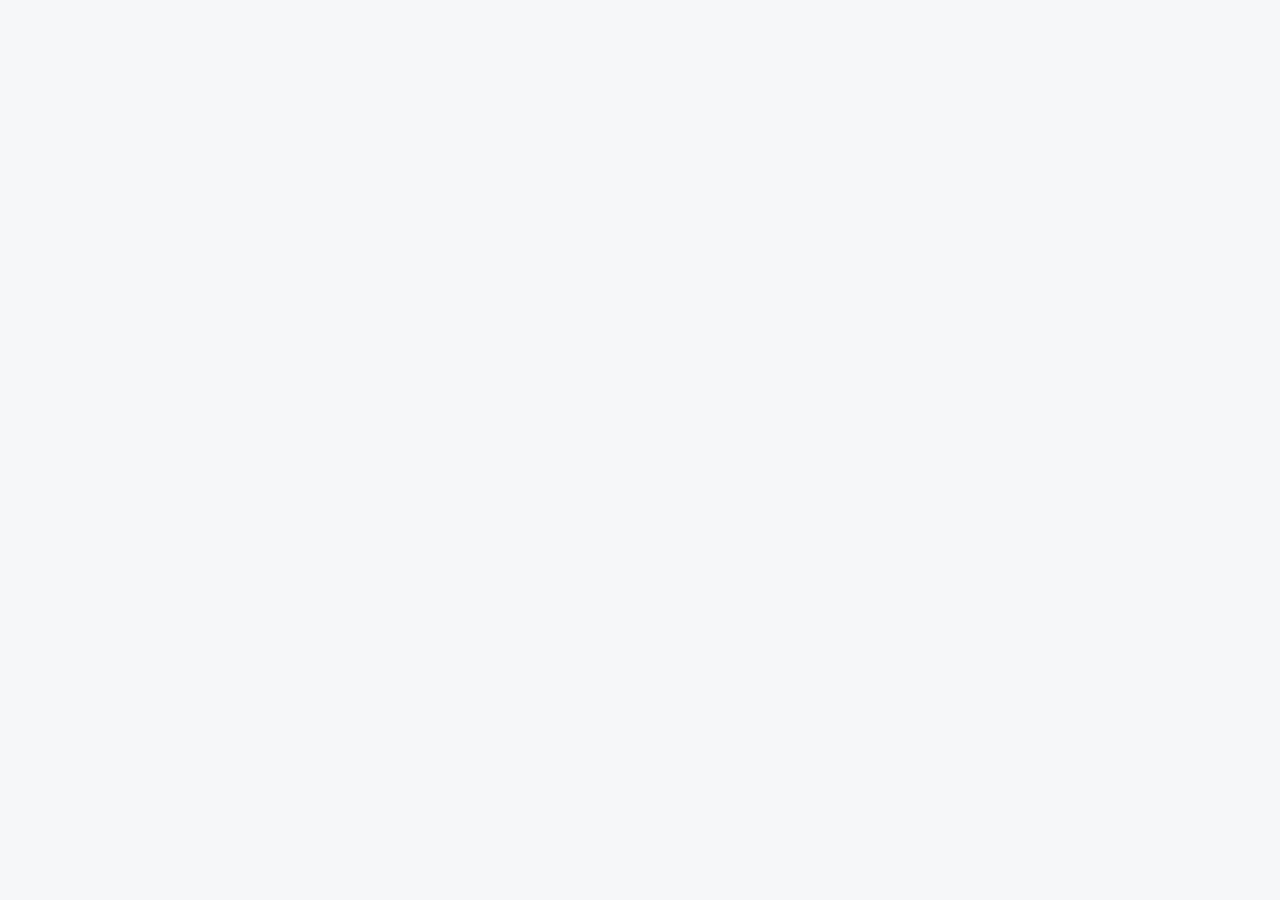
==== my-links.html @ 505e5f7a "Foundation: design system, data layer, roles, share-with-students engine, list pages, lab detail vie" ====
<!doctype html>
<html lang="en">
<head>
<meta charset="utf-8">
<meta name="viewport" content="width=device-width, initial-scale=1">
<title>My student links · USE Network</title>
<meta name="description" content="USE Network Digital Repository – open teaching resources for undergraduate science and mathematics.">
<link rel="preconnect" href="https://fonts.googleapis.com">
<link rel="preconnect" href="https://fonts.gstatic.com" crossorigin>
<link href="https://fonts.googleapis.com/css2?family=Inter:wght@400;500;600;700&family=Poppins:wght@500;600;700&display=swap" rel="stylesheet">
<link rel="stylesheet" href="css/styles.css">
<link rel="icon" href="data:image/svg+xml,%3Csvg xmlns='http://www.w3.org/2000/svg' viewBox='0 0 32 32'%3E%3Crect width='32' height='32' rx='7' fill='%230E2A47'/%3E%3Ctext x='16' y='22' font-size='15' font-family='Arial' font-weight='700' text-anchor='middle' fill='%23E8601C'%3EU%3C/text%3E%3C/svg%3E">
</head>
<body>
<main id="app"></main>
<script src="data/seed-core.js"></script>
<script src="data/seed-labs.js"></script>
<script src="data/seed-activities.js"></script>
<script src="data/seed-worksheets.js"></script>
<script src="data/seed-courses.js"></script>
<script src="js/core.js"></script>
<script src="js/profile.js"></script>
<script>USE.myLinksPage();</script>
</body>
</html>
---- css/styles.css ----
/* USE Network – Digital Repository
   Shared design system: tokens, layout, components. */

:root {
  --navy: #0E2A47;
  --navy-2: #16395F;
  --orange: #E8601C;
  --orange-2: #C94E12;
  --orange-soft: #FDF0E6;
  --blue: #1F5FAF;
  --cream: #FDF5EC;
  --bg: #F6F7F9;
  --surface: #FFFFFF;
  --border: #E2E6EC;
  --border-strong: #C9D0DA;
  --text: #1B2533;
  --muted: #5B6676;
  --faint: #8A94A3;
  --success: #1E8E5A;
  --success-soft: #E7F5EE;
  --danger: #C8372D;
  --danger-soft: #FDECEA;
  --warn-soft: #FFF6E5;
  --radius: 12px;
  --radius-sm: 8px;
  --shadow: 0 1px 2px rgba(14, 42, 71, .06), 0 4px 16px rgba(14, 42, 71, .06);
  --shadow-lg: 0 8px 32px rgba(14, 42, 71, .14);
  --font-head: 'Poppins', system-ui, sans-serif;
  --font-body: 'Inter', system-ui, sans-serif;
  --max: 1180px;
}

* { box-sizing: border-box; }
html { scroll-behavior: smooth; }
body {
  margin: 0; background: var(--bg); color: var(--text);
  font-family: var(--font-body); font-size: 15px; line-height: 1.6;
  -webkit-font-smoothing: antialiased;
}
h1, h2, h3, h4 { font-family: var(--font-head); color: var(--navy); line-height: 1.25; margin: 0 0 .5em; }
h1 { font-size: clamp(1.7rem, 3.2vw, 2.4rem); font-weight: 700; }
h2 { font-size: 1.35rem; font-weight: 600; }
h3 { font-size: 1.05rem; font-weight: 600; }
p { margin: 0 0 .8em; }
a { color: var(--blue); text-decoration: none; }
a:hover { text-decoration: underline; }
img { max-width: 100%; display: block; }
button, input, select, textarea { font: inherit; color: inherit; }
.container { max-width: var(--max); margin: 0 auto; padding: 0 16px; }
.muted { color: var(--muted); }
.small { font-size: .85rem; }
.hidden { display: none !important; }
.sr-only { position: absolute; width: 1px; height: 1px; overflow: hidden; clip: rect(0 0 0 0); }

/* ---------- Header ---------- */
.site-header { background: var(--surface); border-bottom: 1px solid var(--border); position: sticky; top: 0; z-index: 50; }
.site-header .bar { display: flex; align-items: center; gap: 20px; height: 66px; }
.brand { display: flex; flex-direction: column; line-height: 1.1; text-decoration: none !important; }
.brand .w1 { font-family: var(--font-head); font-weight: 700; font-size: 1.15rem; color: var(--navy); }
.brand .w1 b { color: var(--orange); font-weight: 700; }
.brand .w2 { font-size: .72rem; color: var(--muted); letter-spacing: .04em; text-transform: uppercase; }
.main-nav { display: flex; gap: 2px; margin-left: auto; }
.main-nav a { padding: 8px 12px; border-radius: 8px; color: var(--text); font-weight: 500; font-size: .92rem; white-space: nowrap; }
.main-nav a:hover { background: var(--bg); text-decoration: none; }
.main-nav a.active { color: var(--orange); background: var(--orange-soft); }
.header-tools { display: flex; align-items: center; gap: 10px; }
.nav-toggle { display: none; background: none; border: 1px solid var(--border); border-radius: 8px; padding: 6px 10px; cursor: pointer; }

.role-toggle { display: inline-flex; background: var(--bg); border: 1px solid var(--border); border-radius: 999px; padding: 3px; }
.role-toggle button { border: 0; background: none; padding: 5px 12px; border-radius: 999px; font-size: .82rem; font-weight: 600; color: var(--muted); cursor: pointer; }
.role-toggle button[aria-pressed="true"] { background: var(--navy); color: #fff; }

.profile-menu { position: relative; }
.avatar { width: 34px; height: 34px; border-radius: 50%; background: var(--orange-soft); color: var(--orange-2); display: inline-flex; align-items: center; justify-content: center; font-weight: 700; font-size: .85rem; overflow: hidden; flex: none; border: 0; cursor: pointer; }
.avatar img { width: 100%; height: 100%; object-fit: cover; }
.avatar.lg { width: 96px; height: 96px; font-size: 2rem; }
.avatar.md { width: 48px; height: 48px; font-size: 1.05rem; }
.dropdown { position: absolute; right: 0; top: calc(100% + 8px); background: var(--surface); border: 1px solid var(--border); border-radius: var(--radius); box-shadow: var(--shadow-lg); min-width: 220px; padding: 6px; display: none; }
.dropdown.open { display: block; }
.dropdown a, .dropdown button { display: block; width: 100%; text-align: left; padding: 8px 12px; border-radius: 6px; color: var(--text); background: none; border: 0; cursor: pointer; font-size: .9rem; }
.dropdown a:hover, .dropdown button:hover { background: var(--bg); text-decoration: none; }
.dropdown .who { padding: 8px 12px 10px; border-bottom: 1px solid var(--border); margin-bottom: 4px; font-size: .85rem; }

@media (max-width: 1020px) {
  .main-nav { display: none; position: absolute; top: 66px; left: 0; right: 0; background: var(--surface); flex-direction: column; padding: 8px 16px 16px; border-bottom: 1px solid var(--border); box-shadow: var(--shadow); }
  .main-nav.open { display: flex; }
  .nav-toggle { display: inline-block; margin-left: auto; }
}
@media (max-width: 520px) {
  .brand .w2 { display: none; }
  .role-toggle button { padding: 5px 9px; }
}

/* ---------- Buttons & form controls ---------- */
.btn { display: inline-flex; align-items: center; justify-content: center; gap: 8px; padding: 9px 16px; border-radius: var(--radius-sm); border: 1px solid transparent; font-weight: 600; font-size: .9rem; cursor: pointer; text-decoration: none !important; white-space: nowrap; transition: background .15s, border-color .15s; }
.btn-primary { background: var(--orange); color: #fff; }
.btn-primary:hover { background: var(--orange-2); }
.btn-navy { background: var(--navy); color: #fff; }
.btn-navy:hover { background: var(--navy-2); }
.btn-ghost { background: var(--surface); border-color: var(--border-strong); color: var(--navy); }
.btn-ghost:hover { border-color: var(--navy); }
.btn-link { background: none; border: 0; color: var(--blue); padding: 4px 6px; font-weight: 600; }
.btn-danger { background: none; border: 0; color: var(--danger); padding: 4px 6px; font-weight: 600; }
.btn-sm { padding: 6px 11px; font-size: .82rem; }
.btn:disabled { opacity: .5; cursor: not-allowed; }

.input, select.input, textarea.input {
  width: 100%; padding: 9px 12px; border: 1px solid var(--border-strong); border-radius: var(--radius-sm); background: var(--surface);
}
.input:focus, .chip-input:focus-within { outline: 2px solid rgba(232, 96, 28, .25); border-color: var(--orange); }
textarea.input { min-height: 96px; resize: vertical; }
:focus-visible { outline: 2px solid var(--orange); outline-offset: 2px; }

.field { margin-bottom: 18px; }
.field > label, .field .label { display: block; font-weight: 600; font-size: .9rem; margin-bottom: 6px; color: var(--navy); }
.field .req { color: var(--orange); }
.field .hint { font-size: .8rem; color: var(--muted); margin-top: 4px; }
.field .count { float: right; font-size: .75rem; color: var(--faint); font-weight: 400; }
.field.error .input, .field.error .chip-input { border-color: var(--danger); }
.field .err { color: var(--danger); font-size: .8rem; margin-top: 4px; }
.grid-2 { display: grid; grid-template-columns: 1fr 1fr; gap: 0 18px; }
.grid-3 { display: grid; grid-template-columns: repeat(3, 1fr); gap: 0 18px; }
@media (max-width: 720px) { .grid-2, .grid-3 { grid-template-columns: 1fr; } }

.chip-select { display: flex; flex-wrap: wrap; gap: 8px; }
.chip-select button { border: 1px solid var(--border-strong); background: var(--surface); padding: 6px 12px; border-radius: 999px; font-size: .85rem; cursor: pointer; }
.chip-select button[aria-pressed="true"] { background: var(--navy); border-color: var(--navy); color: #fff; }
.chip-input { display: flex; flex-wrap: wrap; gap: 6px; padding: 6px 8px; border: 1px solid var(--border-strong); border-radius: var(--radius-sm); background: var(--surface); }
.chip-input input { border: 0; outline: 0; flex: 1; min-width: 140px; padding: 4px; }
.chip { display: inline-flex; align-items: center; gap: 4px; background: var(--orange-soft); color: var(--orange-2); border-radius: 999px; padding: 3px 10px; font-size: .82rem; font-weight: 500; }
.chip button { border: 0; background: none; color: inherit; cursor: pointer; padding: 0 0 0 2px; font-size: 1rem; line-height: 1; }

.switch { display: inline-flex; align-items: center; gap: 10px; cursor: pointer; user-select: none; font-weight: 500; }
.switch input { position: absolute; opacity: 0; }
.switch .track { width: 38px; height: 22px; border-radius: 999px; background: var(--border-strong); position: relative; transition: background .15s; flex: none; }
.switch .track::after { content: ''; position: absolute; width: 16px; height: 16px; border-radius: 50%; background: #fff; top: 3px; left: 3px; transition: left .15s; box-shadow: 0 1px 2px rgba(0,0,0,.2); }
.switch input:checked + .track { background: var(--success); }
.switch input:checked + .track::after { left: 19px; }
.switch input:focus-visible + .track { outline: 2px solid var(--orange); outline-offset: 2px; }

/* ---------- Cards & surfaces ---------- */
.card { background: var(--surface); border: 1px solid var(--border); border-radius: var(--radius); box-shadow: var(--shadow); }
.card-pad { padding: 24px; }
.section { margin: 28px 0; }
.section-title { display: flex; align-items: center; gap: 10px; margin-bottom: 14px; }
.section-title .ico { width: 30px; height: 30px; border-radius: 8px; background: var(--orange-soft); color: var(--orange-2); display: inline-flex; align-items: center; justify-content: center; font-size: 1rem; flex: none; }
.section-title h2 { margin: 0; }
.eyebrow { font-size: .74rem; font-weight: 700; letter-spacing: .08em; text-transform: uppercase; color: var(--orange); }
.callout { border-radius: var(--radius-sm); padding: 14px 16px; border: 1px solid; }
.callout.warn { background: var(--danger-soft); border-color: #F3C3BE; color: #7D241D; }
.callout.info { background: var(--cream); border-color: #F2DCC4; color: #6B4320; }
.callout.note { background: #EEF4FB; border-color: #CFE0F4; color: #183F6E; }
.callout h4 { margin: 0 0 4px; font-size: .78rem; letter-spacing: .07em; text-transform: uppercase; color: inherit; }
.callout p:last-child { margin: 0; }
.prose p { color: #2C3746; }
.prose ul, .prose ol { padding-left: 20px; margin: 0 0 .8em; }

/* ---------- Page hero ---------- */
.page-hero { background: var(--navy); color: #fff; position: relative; overflow: hidden; }
.page-hero::after { content: ''; position: absolute; right: -80px; top: -80px; width: 320px; height: 320px; border-radius: 50%; background: radial-gradient(circle, rgba(232,96,28,.35), transparent 70%); pointer-events: none; }
.page-hero .container { padding-top: 40px; padding-bottom: 36px; position: relative; z-index: 1; }
.page-hero h1 { color: #fff; margin-bottom: 10px; max-width: 860px; }
.page-hero .lede { color: #C9D6E5; font-size: 1.05rem; max-width: 760px; margin: 0; }
.type-label { display: inline-block; font-size: .74rem; font-weight: 700; letter-spacing: .1em; text-transform: uppercase; color: #FFB48C; margin-bottom: 10px; }
.meta-line { display: flex; flex-wrap: wrap; gap: 6px 26px; margin-top: 20px; font-size: .9rem; color: #E7EEF6; }
.meta-line span b { color: #FFB48C; font-weight: 600; margin-right: 6px; }
.crumbs { font-size: .82rem; color: #9FB3CA; margin-bottom: 14px; }
.crumbs a { color: #C9D6E5; }

/* ---------- List pages ---------- */
.list-head { display: flex; align-items: flex-end; justify-content: space-between; gap: 16px; flex-wrap: wrap; }
.toolbar { background: var(--surface); border: 1px solid var(--border); border-radius: var(--radius); padding: 14px; display: grid; grid-template-columns: 2fr repeat(4, 1fr) auto; gap: 10px; margin: -28px 0 22px; position: relative; z-index: 2; box-shadow: var(--shadow); }
.toolbar .search { position: relative; }
.toolbar .search input { padding-left: 34px; }
.toolbar .search input { background: var(--surface) url("data:image/svg+xml,%3Csvg xmlns='http://www.w3.org/2000/svg' width='16' height='16' fill='none' stroke='%238A94A3' stroke-width='2' viewBox='0 0 24 24'%3E%3Ccircle cx='11' cy='11' r='7'/%3E%3Cpath d='m20 20-3.5-3.5'/%3E%3C/svg%3E") no-repeat 11px center; }
.toolbar label { font-size: .72rem; color: var(--muted); font-weight: 600; display: block; margin-bottom: 2px; }
.filter-toggle { display: none; }
@media (max-width: 900px) {
  .toolbar { grid-template-columns: 1fr 1fr; }
  .toolbar .search { grid-column: 1 / -1; }
}
.result-meta { display: flex; justify-content: space-between; align-items: center; margin-bottom: 14px; font-size: .88rem; color: var(--muted); }

.cards { display: grid; grid-template-columns: repeat(auto-fill, minmax(260px, 1fr)); gap: 20px; }
.r-card { display: flex; flex-direction: column; background: var(--surface); border: 1px solid var(--border); border-radius: var(--radius); overflow: hidden; box-shadow: var(--shadow); transition: transform .15s, box-shadow .15s; color: inherit; text-decoration: none !important; }
.r-card:hover { transform: translateY(-2px); box-shadow: var(--shadow-lg); }
.r-card .thumb { aspect-ratio: 16 / 10; background: var(--cream); position: relative; overflow: hidden; }
.r-card .thumb img { width: 100%; height: 100%; object-fit: cover; }
.r-card .badge { position: absolute; top: 10px; left: 10px; }
.r-card .body { padding: 14px 16px 16px; display: flex; flex-direction: column; flex: 1; }
.r-card h3 { margin: 6px 0 6px; font-size: 1rem; }
.r-card .ov { color: var(--muted); font-size: .88rem; display: -webkit-box; -webkit-line-clamp: 2; -webkit-box-orient: vertical; overflow: hidden; margin: 0 0 12px; }
.r-card .by { margin-top: auto; font-size: .8rem; color: var(--faint); display: flex; justify-content: space-between; gap: 8px; }
.tags { display: flex; flex-wrap: wrap; gap: 6px; }
.tag { font-size: .72rem; font-weight: 600; padding: 2px 8px; border-radius: 4px; background: #EEF2F7; color: var(--navy-2); }
.tag.orange { background: var(--orange-soft); color: var(--orange-2); }
.badge { font-size: .68rem; font-weight: 700; letter-spacing: .06em; text-transform: uppercase; padding: 3px 8px; border-radius: 4px; background: var(--navy); color: #fff; }
.badge.new { background: var(--success); }
.badge.sample { background: rgba(255,255,255,.9); color: var(--muted); }
.empty { text-align: center; padding: 48px 16px; color: var(--muted); }

/* ---------- Detail page layout ---------- */
.detail { padding: 28px 0 60px; }
.cols { display: grid; grid-template-columns: minmax(0, 1.55fr) minmax(0, 1fr); gap: 24px; align-items: start; }
.cols.even { grid-template-columns: 1fr 1fr; }
@media (max-width: 900px) { .cols, .cols.even { grid-template-columns: 1fr; } }
.stack > * + * { margin-top: 24px; }
.trio { display: grid; grid-template-columns: repeat(auto-fit, minmax(280px, 1fr)); gap: 20px; }

.contributor { display: flex; gap: 14px; align-items: center; padding: 16px 18px; color: inherit; text-decoration: none !important; }
.contributor:hover .name { color: var(--orange); }
.contributor .name { font-weight: 600; color: var(--navy); }
.contributor .sub { font-size: .82rem; color: var(--muted); }
.licence { font-size: .8rem; color: var(--muted); }

/* Protocol / tabs */
.tabs { display: inline-flex; background: var(--bg); border: 1px solid var(--border); border-radius: 10px; padding: 3px; flex-wrap: wrap; }
.tabs button { border: 0; background: none; padding: 7px 14px; border-radius: 8px; font-size: .85rem; font-weight: 600; color: var(--muted); cursor: pointer; }
.tabs button[aria-selected="true"] { background: var(--surface); color: var(--navy); box-shadow: 0 1px 3px rgba(0,0,0,.1); }
.panel-head { display: flex; justify-content: space-between; align-items: center; gap: 12px; flex-wrap: wrap; padding: 18px 22px; border-bottom: 1px solid var(--border); }
.panel-head .eyebrow { color: var(--navy); }
.panel-body { padding: 20px 22px; }
.style-note { border-left: 3px solid var(--orange); background: var(--cream); padding: 10px 14px; border-radius: 0 8px 8px 0; font-size: .88rem; margin-bottom: 18px; }
.steps { list-style: none; padding: 0; margin: 0; }
.step { display: grid; grid-template-columns: 24px 1fr; gap: 12px; padding: 14px 12px; border-radius: 10px; cursor: pointer; border: 1px solid transparent; }
.step:hover { background: var(--bg); }
.step.active { background: var(--orange-soft); border-color: #F6CDB4; }
.step input[type=checkbox] { width: 18px; height: 18px; margin-top: 3px; accent-color: var(--success); }
.step h4 { margin: 0 0 4px; font-size: .95rem; display: flex; justify-content: space-between; gap: 10px; }
.step h4 .media-flag { font-size: .72rem; font-weight: 600; color: var(--success); white-space: nowrap; }
.step p { margin: 0; font-size: .88rem; color: var(--muted); }
.step.done h4 > span:first-child { text-decoration: line-through; color: var(--faint); }

.video-panel { background: #0B1726; color: #fff; border-radius: var(--radius); overflow: hidden; }
.video-panel .head { display: flex; justify-content: space-between; align-items: center; padding: 12px 16px; font-size: .8rem; font-weight: 700; letter-spacing: .06em; text-transform: uppercase; }
.video-panel .head .pill { background: rgba(255,255,255,.12); padding: 2px 8px; border-radius: 4px; font-size: .7rem; letter-spacing: 0; text-transform: none; }
.video-panel .screen { aspect-ratio: 16 / 9; background: #050B14; display: flex; align-items: center; justify-content: center; text-align: center; color: #7F92AA; font-size: .88rem; padding: 0; }
.video-panel .screen iframe, .video-panel .screen video, .video-panel .screen img { width: 100%; height: 100%; border: 0; object-fit: contain; background: #000; }
.video-panel .cap { padding: 10px 16px 14px; font-size: .85rem; color: #C9D6E5; }

.calc .row { display: flex; align-items: center; gap: 12px; margin-bottom: 14px; flex-wrap: wrap; }
.calc .row input[type=number] { width: 96px; }
.calc table, .mat-table { width: 100%; border-collapse: collapse; font-size: .9rem; }
.calc th, .calc td, .mat-table th, .mat-table td { text-align: left; padding: 8px 6px; border-bottom: 1px solid var(--border); }
.calc th, .mat-table th { font-size: .75rem; text-transform: uppercase; letter-spacing: .05em; color: var(--muted); font-weight: 600; }
.calc td.total { font-weight: 700; color: var(--navy); }

.res-list { list-style: none; padding: 0; margin: 0; }
.res-list li { display: flex; align-items: center; gap: 12px; padding: 10px 0; border-bottom: 1px solid var(--border); }
.res-list li:last-child { border-bottom: 0; }
.res-ico { width: 36px; height: 36px; border-radius: 8px; display: inline-flex; align-items: center; justify-content: center; font-size: .66rem; font-weight: 800; letter-spacing: .03em; flex: none; background: #EEF2F7; color: var(--navy-2); }
.res-ico.pdf { background: #FDECEA; color: #B4271C; }
.res-ico.link { background: #EAF1FB; color: var(--blue); }
.res-ico.video { background: #EEE9FB; color: #5B3DB5; }
.res-ico.image { background: var(--success-soft); color: var(--success); }
.res-list .t { flex: 1; min-width: 0; }
.res-list .t a, .res-list .t span.title { font-weight: 600; color: var(--navy); display: block; overflow: hidden; text-overflow: ellipsis; }
.aud { font-size: .7rem; font-weight: 600; color: var(--muted); }
.aud.faculty { color: var(--orange-2); }

.qa { border: 1px solid var(--border); border-radius: 10px; padding: 14px 16px; margin-bottom: 10px; }
.qa .q { font-weight: 600; color: var(--navy); }
.qa .guide { margin-top: 10px; padding: 12px 14px; background: var(--success-soft); border-radius: 8px; font-size: .88rem; color: #1B4D36; }
.qa .guide h5 { margin: 0 0 4px; font-size: .72rem; letter-spacing: .07em; text-transform: uppercase; }

/* Accordion */
.acc { border: 1px solid var(--border); border-radius: var(--radius); background: var(--surface); margin-bottom: 12px; overflow: hidden; }
.acc > button { width: 100%; display: flex; align-items: center; gap: 14px; padding: 16px 20px; background: none; border: 0; cursor: pointer; text-align: left; }
.acc > button .num { font-family: var(--font-head); font-size: .78rem; font-weight: 700; color: var(--orange); letter-spacing: .06em; text-transform: uppercase; white-space: nowrap; }
.acc > button .ttl { font-family: var(--font-head); font-weight: 600; color: var(--navy); flex: 1; }
.acc > button .chev { transition: transform .2s; color: var(--muted); }
.acc.open > button .chev { transform: rotate(180deg); }
.acc .acc-body { display: none; padding: 0 20px 20px; border-top: 1px solid var(--border); }
.acc.open .acc-body { display: block; padding-top: 18px; }
.kv { display: flex; flex-wrap: wrap; gap: 6px 24px; font-size: .88rem; margin-bottom: 14px; }
.kv b { color: var(--navy); font-weight: 600; margin-right: 4px; }

/* Slideshow */
.slideshow { position: relative; background: #0B1726; border-radius: var(--radius); overflow: hidden; }
.slideshow .stage { aspect-ratio: 16 / 10; display: flex; align-items: center; justify-content: center; }
.slideshow .stage img, .slideshow .stage iframe, .slideshow .stage video { width: 100%; height: 100%; object-fit: contain; border: 0; background: #000; }
.slideshow .nav { position: absolute; top: 50%; transform: translateY(-50%); width: 40px; height: 40px; border-radius: 50%; border: 0; background: rgba(255,255,255,.9); color: var(--navy); font-size: 1.2rem; cursor: pointer; box-shadow: var(--shadow); }
.slideshow .prev { left: 12px; }
.slideshow .next { right: 12px; }
.slideshow .caption { padding: 10px 16px; color: #C9D6E5; font-size: .85rem; min-height: 42px; }
.thumbs { display: flex; gap: 8px; padding: 0 16px 14px; overflow-x: auto; }
.thumbs button { flex: none; width: 64px; height: 44px; border-radius: 6px; overflow: hidden; border: 2px solid transparent; padding: 0; background: #22324A; color: #fff; cursor: pointer; font-size: .7rem; }
.thumbs button img { width: 100%; height: 100%; object-fit: cover; }
.thumbs button[aria-current="true"] { border-color: var(--orange); }

/* Module cards (worksheets) */
.mod-grid { display: grid; grid-template-columns: repeat(auto-fill, minmax(320px, 1fr)); gap: 20px; }
.mod-card { padding: 20px 22px; display: flex; flex-direction: column; }
.mod-card .eyebrow { margin-bottom: 4px; }
.mod-card h3 { margin-bottom: 4px; }
.mod-card .sub { font-size: .85rem; color: var(--muted); margin-bottom: 12px; }
.mod-card .focus { background: var(--cream); border-radius: 8px; padding: 12px 14px; font-size: .88rem; margin-bottom: 12px; }
.mod-card .foot { margin-top: auto; padding-top: 12px; border-top: 1px solid var(--border); display: flex; flex-wrap: wrap; gap: 8px; }
.quote { background: var(--cream); border-left: 4px solid var(--orange); }
.quote blockquote { margin: 0; font-style: italic; color: #3A3226; }
.idea { padding: 18px 20px; }
.idea h3 { display: flex; gap: 8px; align-items: baseline; }
.idea h3 .k { color: var(--orange); font-size: .8rem; letter-spacing: .06em; text-transform: uppercase; }

/* Guideline blocks */
.blocks > * + * { margin-top: 16px; }
.blocks figure { margin: 0; }
.blocks figure img, .blocks figure iframe, .blocks figure video { border-radius: 10px; width: 100%; }
.blocks figure iframe { aspect-ratio: 16 / 9; border: 0; height: auto; }
.blocks figcaption { font-size: .82rem; color: var(--muted); margin-top: 6px; }
.blocks .gstep { display: grid; grid-template-columns: 32px 1fr; gap: 12px; }
.blocks .gstep .n { width: 28px; height: 28px; border-radius: 50%; background: var(--navy); color: #fff; display: inline-flex; align-items: center; justify-content: center; font-size: .8rem; font-weight: 700; }

/* ---------- Share mode ---------- */
.share-on [data-share] { position: relative; }
.share-on [data-share].share-off { opacity: .38; }
.share-on [data-share].share-off > .share-ctl { opacity: 1; }
.share-ctl { position: absolute; top: 8px; right: 8px; z-index: 5; background: var(--surface); border: 1px solid var(--border-strong); border-radius: 999px; padding: 4px 10px 4px 6px; box-shadow: var(--shadow); font-size: .75rem; }
.share-ctl .switch .track { width: 32px; height: 18px; }
.share-ctl .switch .track::after { width: 12px; height: 12px; }
.share-ctl .switch input:checked + .track::after { left: 17px; }
[data-share].inline-share > .share-ctl { position: static; display: inline-flex; margin-left: 8px; box-shadow: none; }
.share-bar { position: fixed; left: 0; right: 0; bottom: 0; z-index: 60; background: var(--navy); color: #fff; box-shadow: 0 -6px 24px rgba(0,0,0,.18); }
.share-bar .container { display: flex; align-items: center; gap: 14px; flex-wrap: wrap; padding-top: 12px; padding-bottom: 12px; }
.share-bar .t { font-weight: 600; }
.share-bar .input { width: auto; min-width: 220px; padding: 7px 10px; color: var(--text); }
.share-bar .switch { color: #fff; font-size: .88rem; }
.share-bar .spacer { flex: 1; }
.share-bar .btn-ghost { background: transparent; color: #fff; border-color: rgba(255,255,255,.4); }
.student-banner { background: #E8F3EC; border-bottom: 1px solid #C5E3D1; color: #1B4D36; font-size: .88rem; }
.student-banner .container { display: flex; gap: 12px; align-items: center; padding-top: 10px; padding-bottom: 10px; flex-wrap: wrap; }
.student-banner .spacer { flex: 1; }
.teacher-bar { display: flex; gap: 10px; flex-wrap: wrap; margin-top: 22px; }
.teacher-bar .btn-ghost { background: rgba(255,255,255,.08); color: #fff; border-color: rgba(255,255,255,.35); }
.teacher-bar .btn-ghost:hover { border-color: #fff; }
body.role-student .teacher-only { display: none !important; }
body.role-teacher .student-only { display: none !important; }
.share-hidden { display: none !important; }

/* ---------- Modal & toast ---------- */
.modal-back { position: fixed; inset: 0; background: rgba(9, 22, 38, .55); z-index: 90; display: flex; align-items: center; justify-content: center; padding: 16px; }
.modal { background: var(--surface); border-radius: var(--radius); max-width: 560px; width: 100%; padding: 24px; box-shadow: var(--shadow-lg); max-height: 90vh; overflow: auto; }
.modal h3 { margin-bottom: 6px; }
.modal .actions { display: flex; justify-content: flex-end; gap: 10px; margin-top: 18px; flex-wrap: wrap; }
.copy-row { display: flex; gap: 8px; }
.copy-row input { flex: 1; font-size: .82rem; }
.toast { position: fixed; left: 50%; bottom: 24px; transform: translate(-50%, 30px); opacity: 0; background: var(--navy); color: #fff; padding: 11px 18px; border-radius: 10px; font-size: .88rem; z-index: 100; transition: all .25s; pointer-events: none; box-shadow: var(--shadow-lg); }
.toast.show { opacity: 1; transform: translate(-50%, 0); }

/* ---------- Home ---------- */
.home-hero { background: linear-gradient(180deg, #fff 0%, var(--cream) 100%); border-bottom: 1px solid var(--border); }
.home-hero .container { padding-top: 28px; padding-bottom: 40px; text-align: center; }
.home-hero .banner { max-width: 980px; margin: 0 auto 18px; }
.home-hero h1 { font-size: clamp(1.6rem, 3.4vw, 2.6rem); }
.home-hero h1 .o { color: var(--orange); }
.home-hero h1 .b { color: var(--blue); }
.home-hero .lede { color: var(--muted); max-width: 680px; margin: 0 auto 22px; font-size: 1.05rem; }
.big-search { max-width: 640px; margin: 0 auto; display: flex; gap: 8px; background: var(--surface); padding: 6px; border-radius: 12px; border: 1px solid var(--border-strong); box-shadow: var(--shadow); }
.big-search input { flex: 1; border: 0; outline: 0; padding: 8px 12px; font-size: 1rem; min-width: 0; }
.big-search select { border: 0; background: var(--bg); border-radius: 8px; padding: 0 8px; max-width: 160px; }
@media (max-width: 560px) { .big-search select { display: none; } }
.type-cards { display: grid; grid-template-columns: repeat(4, 1fr); gap: 18px; }
@media (max-width: 1000px) { .type-cards { grid-template-columns: repeat(2, 1fr); } }
@media (max-width: 560px) { .type-cards { grid-template-columns: 1fr; } }
.type-card { padding: 22px; color: inherit; text-decoration: none !important; display: flex; flex-direction: column; gap: 8px; transition: transform .15s, box-shadow .15s; }
.type-card:hover { transform: translateY(-2px); box-shadow: var(--shadow-lg); }
.type-card .ico { width: 46px; height: 46px; border-radius: 12px; background: var(--orange-soft); display: flex; align-items: center; justify-content: center; font-size: 1.4rem; }
.type-card h3 { margin: 6px 0 0; }
.type-card p { color: var(--muted); font-size: .9rem; margin: 0; }
.type-card .count { margin-top: auto; padding-top: 8px; font-size: .82rem; font-weight: 600; color: var(--orange-2); }
.disc-row { display: flex; flex-wrap: wrap; gap: 10px; }
.disc-row a { padding: 10px 18px; background: var(--surface); border: 1px solid var(--border); border-radius: 999px; color: var(--navy); font-weight: 600; font-size: .9rem; }
.disc-row a:hover { border-color: var(--orange); text-decoration: none; }
.cta-band { background: var(--navy); color: #fff; border-radius: var(--radius); padding: 30px; display: flex; align-items: center; justify-content: space-between; gap: 20px; flex-wrap: wrap; }
.cta-band h2 { color: #fff; margin-bottom: 4px; }
.cta-band p { color: #C9D6E5; margin: 0; }

/* ---------- Footer ---------- */
.site-footer { background: var(--navy); color: #9FB3CA; margin-top: 60px; font-size: .85rem; }
.site-footer .container { padding-top: 32px; padding-bottom: 32px; display: flex; justify-content: space-between; gap: 24px; flex-wrap: wrap; }
.site-footer a { color: #fff; }
.site-footer .fname { font-family: var(--font-head); color: #fff; font-weight: 600; font-size: 1rem; }
body.sharing .site-footer { padding-bottom: 80px; }

/* ---------- Wizard ---------- */
.wizard { display: grid; grid-template-columns: 240px minmax(0, 1fr); gap: 28px; padding: 28px 0 60px; align-items: start; }
@media (max-width: 900px) { .wizard { grid-template-columns: 1fr; } }
.wz-steps { position: sticky; top: 86px; list-style: none; margin: 0; padding: 10px; }
.wz-steps li button { width: 100%; display: flex; gap: 10px; align-items: center; padding: 9px 10px; border: 0; background: none; border-radius: 8px; text-align: left; cursor: pointer; color: var(--muted); font-weight: 500; font-size: .9rem; }
.wz-steps li button .n { width: 24px; height: 24px; border-radius: 50%; border: 2px solid var(--border-strong); display: inline-flex; align-items: center; justify-content: center; font-size: .75rem; font-weight: 700; flex: none; }
.wz-steps li.current button { background: var(--orange-soft); color: var(--navy); font-weight: 600; }
.wz-steps li.current .n { border-color: var(--orange); color: var(--orange); }
.wz-steps li.done .n { background: var(--success); border-color: var(--success); color: #fff; }
@media (max-width: 900px) {
  .wz-steps { position: static; display: flex; overflow-x: auto; gap: 4px; }
  .wz-steps li button { white-space: nowrap; }
}
.wz-progress { height: 4px; background: var(--border); border-radius: 4px; overflow: hidden; margin-bottom: 20px; }
.wz-progress div { height: 100%; background: var(--orange); transition: width .25s; }
.wz-panel { padding: 28px; }
.wz-panel > h2 { margin-bottom: 4px; }
.wz-panel > .intro { color: var(--muted); margin-bottom: 22px; }
.wz-nav { display: flex; justify-content: space-between; align-items: center; gap: 10px; margin-top: 26px; padding-top: 18px; border-top: 1px solid var(--border); flex-wrap: wrap; }
.wz-nav .right { display: flex; gap: 10px; }
.saved-note { font-size: .8rem; color: var(--faint); }
.rep-item { border: 1px solid var(--border); border-radius: 10px; padding: 16px; margin-bottom: 12px; background: #FBFCFD; }
.rep-item .rep-head { display: flex; justify-content: space-between; align-items: center; margin-bottom: 12px; gap: 8px; }
.rep-item .rep-head .t { font-weight: 700; color: var(--navy); font-size: .88rem; }
.rep-item .rep-tools { display: flex; gap: 2px; }
.rep-item .rep-tools button { border: 1px solid var(--border); background: var(--surface); border-radius: 6px; width: 30px; height: 28px; cursor: pointer; color: var(--muted); }
.rep-item .rep-tools button:hover { color: var(--navy); border-color: var(--border-strong); }
.rep-item .rep-tools button.del:hover { color: var(--danger); }
.rep-item .rep-item { background: var(--surface); }
.add-row { display: flex; gap: 8px; flex-wrap: wrap; }
.add-btn { border: 1.5px dashed var(--border-strong); background: none; color: var(--navy); font-weight: 600; padding: 10px 16px; border-radius: 10px; cursor: pointer; font-size: .88rem; }
.add-btn:hover { border-color: var(--orange); color: var(--orange-2); }
.method-pick { display: grid; grid-template-columns: repeat(3, 1fr); gap: 12px; margin-bottom: 20px; }
@media (max-width: 720px) { .method-pick { grid-template-columns: 1fr; } }
.pick-card { border: 2px solid var(--border); border-radius: 12px; padding: 16px; cursor: pointer; background: var(--surface); text-align: left; }
.pick-card:hover { border-color: var(--border-strong); }
.pick-card[aria-pressed="true"] { border-color: var(--orange); background: var(--orange-soft); }
.pick-card .pt { font-weight: 700; color: var(--navy); font-family: var(--font-head); display: block; margin-bottom: 4px; }
.pick-card .pd { font-size: .84rem; color: var(--muted); }
.pick-card.big { padding: 24px; }
.pick-card.big .pt { font-size: 1.1rem; }
.file-in { display: flex; gap: 10px; align-items: center; flex-wrap: wrap; }
.file-in .fname { font-size: .85rem; color: var(--muted); }
.media-in .mode { display: inline-flex; gap: 4px; margin-bottom: 8px; }
.thumb-prev { width: 160px; aspect-ratio: 16/10; border-radius: 8px; object-fit: cover; border: 1px solid var(--border); }
.method-section { border-left: 3px solid var(--orange); padding-left: 16px; margin-bottom: 26px; }
.method-section > h3 { display: flex; justify-content: space-between; }
.me-card { display: flex; align-items: center; gap: 12px; background: var(--bg); border-radius: 10px; padding: 12px 14px; }
.review-frame { border: 1px solid var(--border); border-radius: var(--radius); overflow: hidden; background: var(--bg); }
.review-frame .rf-bar { background: var(--surface); padding: 10px 14px; border-bottom: 1px solid var(--border); font-size: .82rem; color: var(--muted); display: flex; justify-content: space-between; gap: 10px; flex-wrap: wrap; }
.success-box { text-align: center; padding: 48px 24px; }
.success-box .big { font-size: 3rem; }

/* Profile */
.profile-head { display: flex; gap: 22px; align-items: center; flex-wrap: wrap; }
.profile-head h1 { color: #fff; margin: 0 0 4px; }
.profile-head .sub { color: #C9D6E5; }
.contact-list { list-style: none; padding: 0; margin: 0; }
.contact-list li { padding: 8px 0; border-bottom: 1px solid var(--border); display: flex; gap: 10px; }
.contact-list li:last-child { border-bottom: 0; }
.contact-list .k { width: 70px; color: var(--muted); font-size: .85rem; flex: none; }
.links-table { width: 100%; border-collapse: collapse; }
.links-table th, .links-table td { padding: 12px 10px; border-bottom: 1px solid var(--border); text-align: left; vertical-align: top; font-size: .9rem; }
.links-table th { font-size: .75rem; text-transform: uppercase; letter-spacing: .05em; color: var(--muted); }
@media (max-width: 720px) {
  .links-table thead { display: none; }
  .links-table td { display: block; border: 0; padding: 4px 0; }
  .links-table tr { display: block; border-bottom: 1px solid var(--border); padding: 10px 0; }
}

@media print {
  .site-header, .site-footer, .share-bar, .teacher-bar, .student-banner { display: none !important; }
}
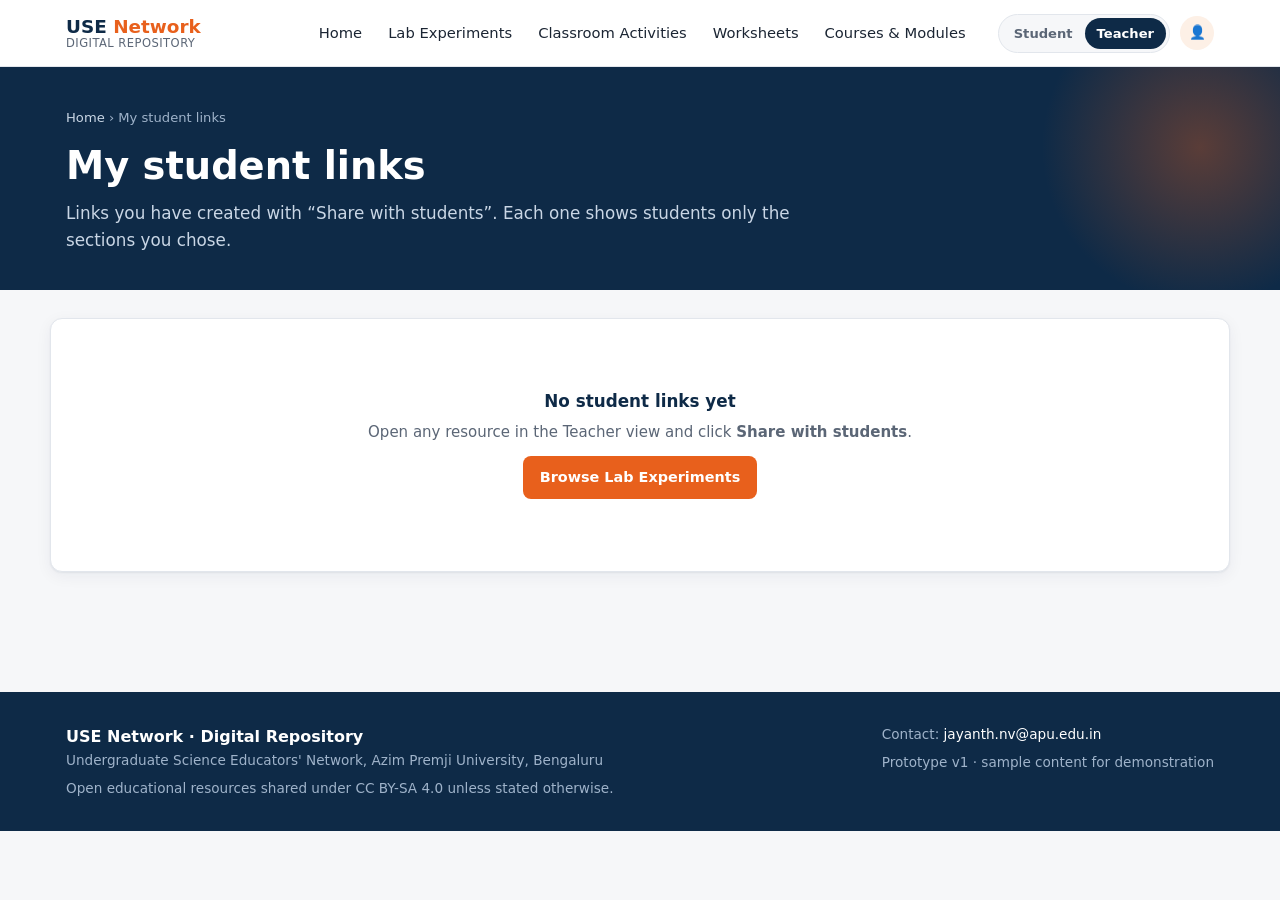
==== commit 1590f21e: "Home page, contribution wizard, lab contribution form, profiles and student links Co-Authored-By: Cl" ====
--- a/my-links.html
+++ b/my-links.html
@@ -19,6 +19,7 @@
 <script src="data/seed-worksheets.js"></script>
 <script src="data/seed-courses.js"></script>
 <script src="js/core.js"></script>
+<script src="js/views/lab.js"></script>
 <script src="js/profile.js"></script>
 <script>USE.myLinksPage();</script>
 </body>
--- a/css/styles.css
+++ b/css/styles.css
@@ -350,7 +350,7 @@
 /* ---------- Home ---------- */
 .home-hero { background: linear-gradient(180deg, #fff 0%, var(--cream) 100%); border-bottom: 1px solid var(--border); }
 .home-hero .container { padding-top: 28px; padding-bottom: 40px; text-align: center; }
-.home-hero .banner { max-width: 980px; margin: 0 auto 18px; }
+.home-hero .banner { max-width: 980px; margin: 0 auto 18px; mix-blend-mode: multiply; }
 .home-hero h1 { font-size: clamp(1.6rem, 3.4vw, 2.6rem); }
 .home-hero h1 .o { color: var(--orange); }
 .home-hero h1 .b { color: var(--blue); }
